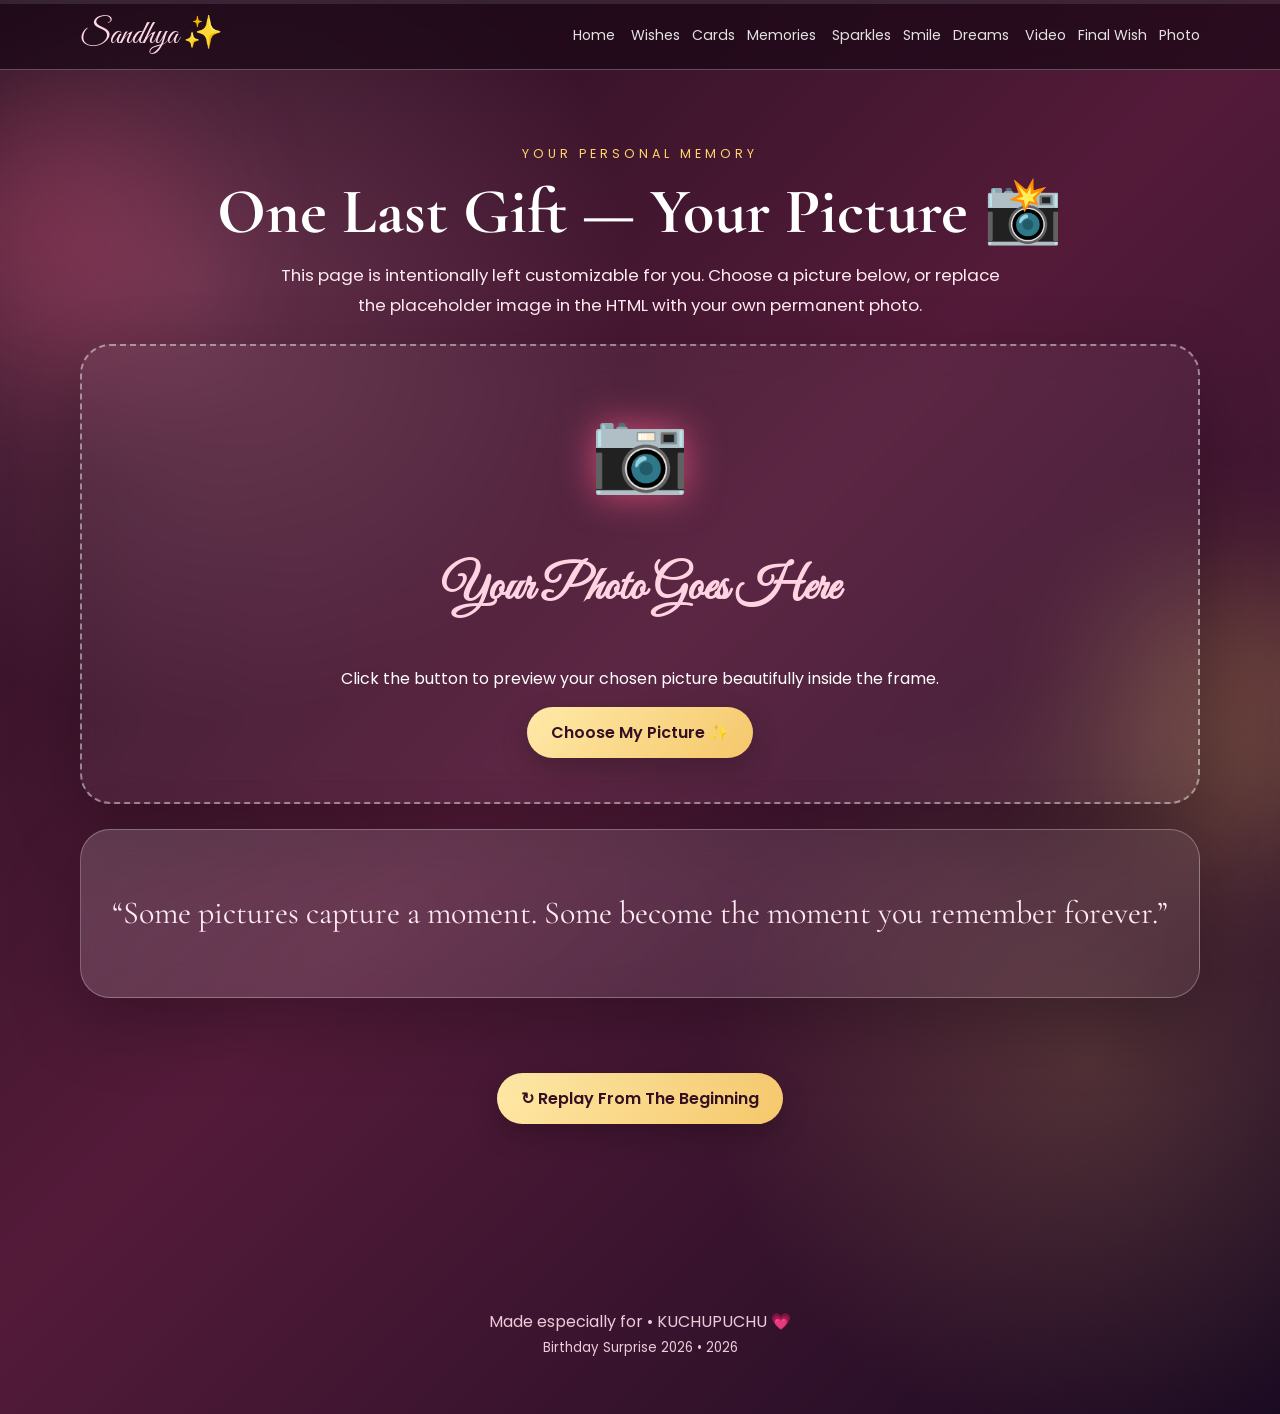
==== page10.html @ 461a9f40 "Add files via upload" ====
<!doctype html><html lang="en"><head><meta charset="utf-8"><meta name="viewport" content="width=device-width,initial-scale=1">
<title> Your Photo</title><link rel="stylesheet" href="styles.css"></head><body>
<div class="progress"><i></i></div>
<nav class="nav"><div class="container nav-inner">
  <div class="brand">Sandhya ✨</div>
  <div>
    <a href="index.html">Home</a>
    <a href="page2.html">Wishes</a><a href="page3.html">Cards</a><a href="page4.html">Memories</a>
    <a href="page5.html">Sparkles</a><a href="page6.html">Smile</a><a href="page7.html">Dreams</a>
    <a href="page8.html">Video</a><a href="page9.html">Final Wish</a><a href="page10.html">Photo</a>
  </div>
</div></nav>
<main class="section"><div class="container center"><div class="kicker"> Your Personal Memory</div>
<h2>One Last Gift — Your Picture 📸</h2>
<p class="lead">This page is intentionally left customizable for you. Choose a picture below, or replace the placeholder image in the HTML with your own permanent photo.</p>
<div id="photoSlot" class="photo-slot glass">
  <img alt="Your custom birthday memory">
  <div class="slot-text">
    <div class="heart">📷</div>
    <h3 class="script" style="font-size:3rem">Your Photo Goes Here</h3>
    <p id="photoHint">Click the button to preview your chosen picture beautifully inside the frame.</p>
    <label class="btn gold file-label" for="photoInput">Choose My Picture ✨</label>
    <input id="photoInput" type="file" accept="image/*">
  </div>
</div>
<div class="glass card" style="margin-top:25px"><p class="quote">“Some pictures capture a moment. Some become the moment you remember forever.”</p></div>
<div class="section"><a class="btn gold" href="index.html">↻ Replay From The Beginning</a></div>
</div></main><footer class="footer">Made especially for • KUCHUPUCHU 💗<br><small>Birthday Surprise 2026 • <span id="year"></span></small></footer><div id="toast" class="toast"></div><script src="script.js"></script></body></html>
---- styles.css ----
@import url('https://fonts.googleapis.com/css2?family=Cormorant+Garamond:wght@500;600;700&family=Great+Vibes&family=Poppins:wght@400;500;600;700&display=swap');

:root{
  --rose:#ff5c8a; --pink:#ff8fb1; --deep:#4a1830; --cream:#fff7fb;
  --gold:#f5c76a; --glass:rgba(255,255,255,.14); --line:rgba(255,255,255,.28);
}
*{box-sizing:border-box}
html{scroll-behavior:smooth}
body{
  margin:0; min-height:100vh; color:#fff; font-family:Poppins,sans-serif;
  background:
    radial-gradient(circle at 15% 20%, rgba(255,153,190,.24), transparent 28%),
    radial-gradient(circle at 85% 75%, rgba(255,214,115,.16), transparent 25%),
    linear-gradient(135deg,#210d1d,#541b39 48%,#1b0b22);
  overflow-x:hidden;
}
body:before,body:after{
  content:""; position:fixed; width:280px;height:280px;border-radius:50%;
  filter:blur(70px);opacity:.25;z-index:-1;animation:float 9s ease-in-out infinite alternate;
}
body:before{background:#ff5c8a;left:-90px;top:10%}
body:after{background:#ffd56a;right:-100px;bottom:5%;animation-delay:-4s}
@keyframes float{to{transform:translate(45px,-35px) scale(1.12)}}
.container{width:min(1120px,92%);margin:auto}
.nav{
  position:sticky;top:0;z-index:50;padding:13px 0;
  background:rgba(25,8,22,.72);backdrop-filter:blur(14px);border-bottom:1px solid var(--line)
}
.nav-inner{display:flex;align-items:center;justify-content:space-between;gap:14px}
.brand{font-family:"Great Vibes",cursive;font-size:2rem;color:#ffd9e6}
.nav a{color:#fff;text-decoration:none;margin-left:12px;font-size:.88rem;opacity:.88}
.nav a:hover{color:#ffd56a}
.hero{min-height:88vh;display:grid;place-items:center;text-align:center;padding:70px 0 40px}
.hero-card,.glass{
  background:linear-gradient(145deg,rgba(255,255,255,.16),rgba(255,255,255,.06));
  border:1px solid var(--line);box-shadow:0 25px 70px rgba(0,0,0,.25);
  backdrop-filter:blur(16px);border-radius:30px;
}
.hero-card{padding:52px 28px;max-width:900px;position:relative;overflow:hidden}
.kicker{letter-spacing:4px;text-transform:uppercase;color:#ffd56a;font-size:.78rem}
h1,h2,h3{font-family:"Cormorant Garamond",serif}
h1{font-size:clamp(3.2rem,9vw,7rem);line-height:.9;margin:18px 0}
h2{font-size:clamp(2.2rem,5vw,4rem);margin:10px 0}
.script{font-family:"Great Vibes",cursive;color:#ffd3e2}
.lead{font-size:1.05rem;line-height:1.8;color:#ffeaf2;max-width:720px;margin:0 auto 24px}
.btn{
  border:0;border-radius:999px;padding:13px 24px;font:600 1rem Poppins;cursor:pointer;
  color:#351022;background:linear-gradient(135deg,#fff,#ffd6e4);box-shadow:0 10px 28px rgba(0,0,0,.22);
  text-decoration:none;display:inline-block;transition:.2s transform,.2s box-shadow
}
.btn:hover{transform:translateY(-3px);box-shadow:0 16px 34px rgba(0,0,0,.3)}
.btn.gold{background:linear-gradient(135deg,#ffeaa9,#f5c76a)}
.btn.ghost{background:transparent;color:#fff;border:1px solid var(--line)}
.actions{display:flex;justify-content:center;gap:12px;flex-wrap:wrap}
.section{padding:75px 0}
.center{text-align:center}
.grid{display:grid;grid-template-columns:repeat(auto-fit,minmax(230px,1fr));gap:20px}
.card{padding:24px}
.card h3{font-size:1.65rem;margin:10px 0;color:#ffe1eb}
.card p{color:#ffeaf2;line-height:1.7}
.icon{font-size:3rem}
.badge{display:inline-block;padding:7px 12px;border-radius:999px;background:rgba(255,255,255,.12);border:1px solid var(--line);font-size:.78rem}
.footer{text-align:center;padding:35px 0 55px;color:#eecbd8}
.progress{height:4px;background:rgba(255,255,255,.1);position:fixed;top:0;left:0;z-index:100;width:100%}
.progress i{display:block;height:100%;background:linear-gradient(90deg,#ff5c8a,#ffd56a);width:0}
.modal-backdrop{
  position:fixed;inset:0;background:rgba(8,2,8,.78);display:grid;place-items:center;
  z-index:200;padding:20px
}
.modal{width:min(560px,94vw);padding:35px;text-align:center;position:relative}
.modal h2{font-family:"Great Vibes",cursive;font-size:3.5rem;color:#ffd4e2}
.modal p{line-height:1.8;color:#ffeaf2}
.close{position:absolute;right:16px;top:12px;background:none;border:0;color:#fff;font-size:1.6rem;cursor:pointer}
.hidden{display:none!important}
.sparkle{position:absolute;animation:twinkle 1.8s infinite alternate}
@keyframes twinkle{to{transform:scale(1.5);opacity:.35}}
.s1{left:8%;top:20%}.s2{right:10%;top:30%;animation-delay:.5s}.s3{left:16%;bottom:16%;animation-delay:1s}.s4{right:18%;bottom:12%;animation-delay:1.5s}
.timeline{border-left:2px solid rgba(255,255,255,.25);margin:25px auto;max-width:750px;padding-left:28px}
.event{margin:0 0 26px;position:relative}
.event:before{content:"";position:absolute;left:-37px;top:7px;width:13px;height:13px;border-radius:50%;background:#ffd56a;box-shadow:0 0 20px #ffd56a}
.gallery{display:grid;grid-template-columns:repeat(auto-fit,minmax(220px,1fr));gap:18px}
.gallery img{width:100%;display:block;border-radius:22px;border:1px solid var(--line);box-shadow:0 18px 35px rgba(0,0,0,.2)}
.couple-wrap{text-align:center}
.couple-wrap img{max-width:760px;width:100%;border-radius:28px;border:1px solid var(--line);box-shadow:0 20px 55px rgba(0,0,0,.35)}
.video-box{padding:10px;border-radius:28px;background:rgba(255,255,255,.08);border:1px solid var(--line)}
video{width:100%;border-radius:20px;display:block;background:#130914}
.quote{font-family:"Cormorant Garamond",serif;font-size:2rem;line-height:1.35;color:#fff0f5}
.sticker-row{display:flex;justify-content:center;gap:16px;flex-wrap:wrap;margin:20px 0}
.sticker{font-size:2.5rem;display:inline-block;animation:bob 2.8s ease-in-out infinite}
.sticker:nth-child(2){animation-delay:.4s}.sticker:nth-child(3){animation-delay:.8s}.sticker:nth-child(4){animation-delay:1.2s}
@keyframes bob{50%{transform:translateY(-9px) rotate(4deg)}}
.counter{font-size:3rem;font-weight:700;color:#ffd56a}
.photo-slot{
  min-height:460px;border:2px dashed rgba(255,255,255,.45);border-radius:30px;
  display:grid;place-items:center;position:relative;overflow:hidden;background:rgba(255,255,255,.05)
}
.photo-slot img{position:absolute;inset:0;width:100%;height:100%;object-fit:cover;display:none}
.photo-slot.has-photo img{display:block}.photo-slot.has-photo .slot-text{display:none}
.slot-text{text-align:center;padding:25px}
input[type=file]{display:none}
.file-label{cursor:pointer}
.heart{font-size:5rem;filter:drop-shadow(0 0 18px rgba(255,91,139,.7));animation:heartbeat 1.2s infinite}
@keyframes heartbeat{50%{transform:scale(1.12)}}
.toast{position:fixed;left:50%;bottom:24px;transform:translate(-50%,30px);opacity:0;z-index:300;background:#fff;color:#391226;padding:13px 20px;border-radius:999px;transition:.3s;box-shadow:0 10px 30px #0005}
.toast.show{opacity:1;transform:translate(-50%,0)}
@media(max-width:700px){.nav a{display:none}.hero{min-height:80vh}.hero-card{padding:40px 20px}.section{padding:55px 0}}
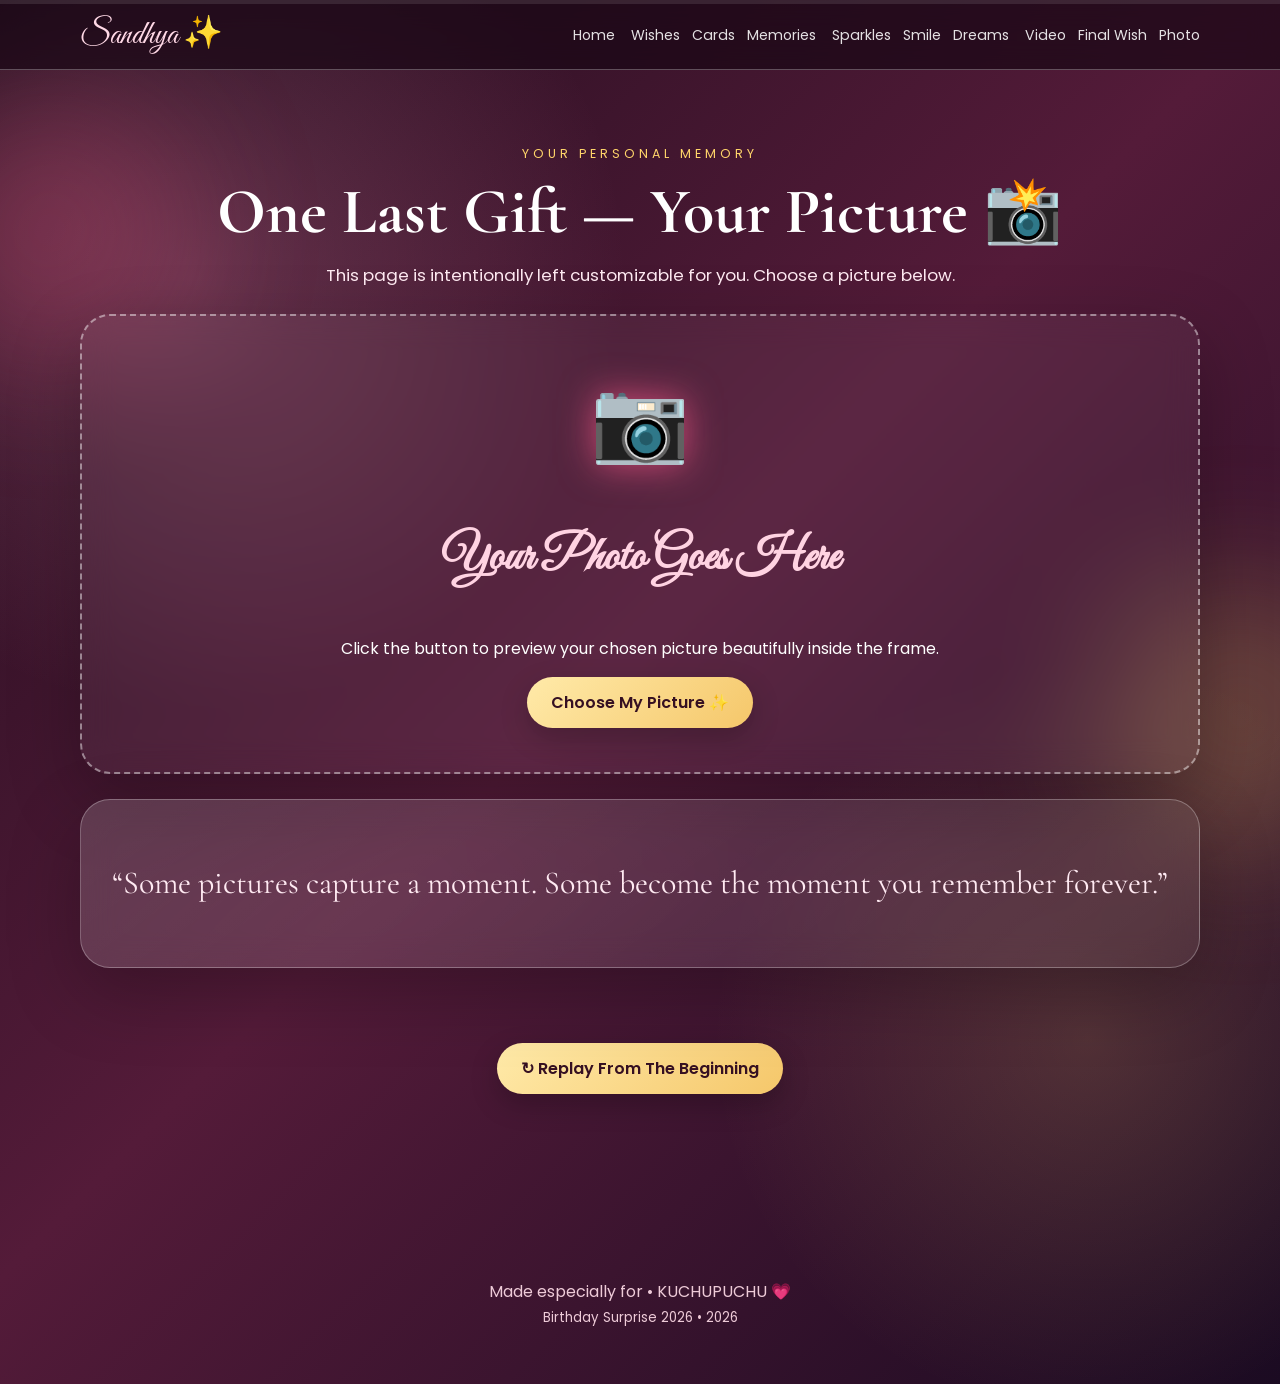
==== commit 5a18bad5: "Update page10.html" ====
--- a/page10.html
+++ b/page10.html
@@ -12,7 +12,7 @@
 </div></nav>
 <main class="section"><div class="container center"><div class="kicker"> Your Personal Memory</div>
 <h2>One Last Gift — Your Picture 📸</h2>
-<p class="lead">This page is intentionally left customizable for you. Choose a picture below, or replace the placeholder image in the HTML with your own permanent photo.</p>
+<p class="lead">This page is intentionally left customizable for you. Choose a picture below.</p>
 <div id="photoSlot" class="photo-slot glass">
   <img alt="Your custom birthday memory">
   <div class="slot-text">
@@ -25,4 +25,4 @@
 </div>
 <div class="glass card" style="margin-top:25px"><p class="quote">“Some pictures capture a moment. Some become the moment you remember forever.”</p></div>
 <div class="section"><a class="btn gold" href="index.html">↻ Replay From The Beginning</a></div>
-</div></main><footer class="footer">Made especially for • KUCHUPUCHU 💗<br><small>Birthday Surprise 2026 • <span id="year"></span></small></footer><div id="toast" class="toast"></div><script src="script.js"></script></body></html>+</div></main><footer class="footer">Made especially for • KUCHUPUCHU 💗<br><small>Birthday Surprise 2026 • <span id="year"></span></small></footer><div id="toast" class="toast"></div><script src="script.js"></script></body></html>
